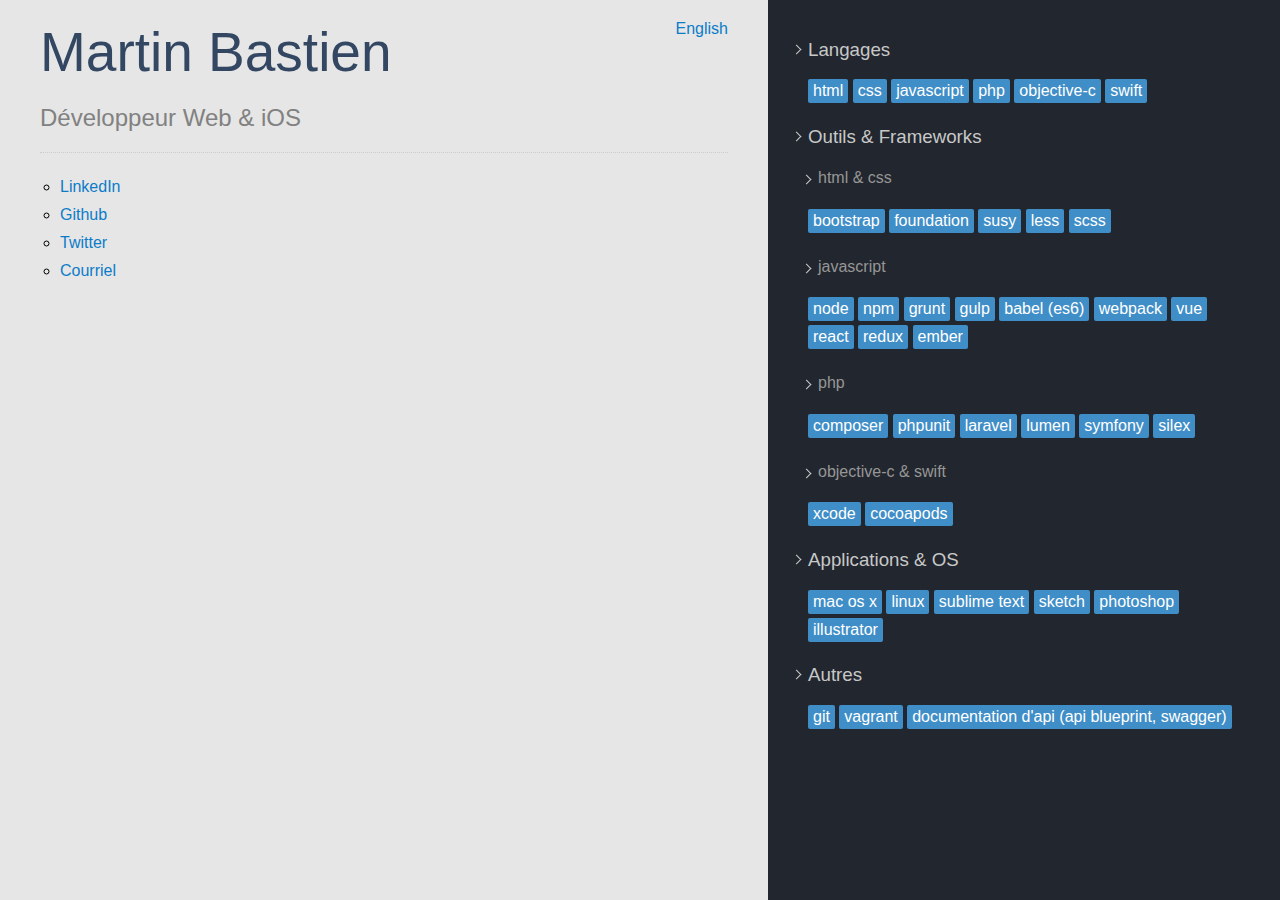
==== index.html @ 645cb945 "first commit" ====
<!doctype html>
<!-- Hello there. -->
<html lang="fr">
<head>
  <meta charset="utf-8" />
  <meta name="viewport" content="width=device-width, initial-scale=1" />
  <title>Martin Bastien, développeur Web</title>
  <meta name="description" content="Développeur Web et applications mobiles iOS. Montréal, QC, Canada." />
  <link rel="alternate" hreflang="en" href="http://www.martinbastien.com/en" />
  <link rel="stylesheet" href="/styles.css" />
</head>
<body>
  <main>
    <nav>
      <a href="/en">English</a>
    </nav>
    <header>
      <h1>Martin Bastien</h1>
      <h2>Développeur Web &amp; iOS</h2>
    </header>
    <ul>
      <li><a href="https://www.linkedin.com/in/martinbastien">LinkedIn</a></li>
      <li><a href="https://github.com/yuters">Github</a></li>
      <li><a href="https://www.twitter.com/martinbastien">Twitter</a></li>
      <li><a href="mailto:bastien.martin@gmail.com">Courriel</a></li>
    </ul>
  </main>
  <aside>
    <h3>Langages</h3>

    <ul>
      <li>html</li>
      <li>css</li>
      <li>javascript</li>
      <li>php</li>
      <li>objective-c</li>
      <li>swift</li>
    </ul>

    <h3>Outils &amp; Frameworks</h3>

    <h4>html &amp; css</h4>
    <ul>
      <li>bootstrap</li>
      <li>foundation</li>
      <li>susy</li>
      <li>less</li>
      <li>scss</li>
    </ul>

    <h4>javascript</h4>
    <ul>
      <li>node</li>
      <li>npm</li>
      <li>grunt</li>
      <li>gulp</li>
      <li>babel (es6)</li>
      <li>webpack</li>
      <li>vue</li>
      <li>react</li>
      <li>redux</li>
      <li>ember</li>
    </ul>

    <h4>php</h4>
    <ul>
      <li>composer</li>
      <li>phpunit</li>
      <li>laravel</li>
      <li>lumen</li>
      <li>symfony</li>
      <li>silex</li>
    </ul>

    <h4>objective-c &amp; swift</h4>
    <ul>
      <li>xcode</li>
      <li>cocoapods</li>
    </ul>

    <h3>Applications &amp; OS</h3>
    <ul>
      <li>mac os x</li>
      <li>linux</li>
      <li>sublime text</li>
      <li>sketch</li>
      <li>photoshop</li>
      <li>illustrator</li>
    </ul>

    <h3>Autres</h3>
    <ul>
      <li>git</li>
      <li>vagrant</li>
      <li>documentation d'api (api blueprint, swagger)</li>
    </ul>
  </aside>
</body>
</html>
---- styles.css ----
html, body {
  background-color: rgb(230, 230, 230);
  margin: 0;
  padding: 0;
  font-family: "SF UI Display", Helvetica, Arial, sans-serif;
  height: 100%;
}

h1 {
  color: rgb(51, 71, 99);
  font-weight: 100;
  font-size: 55px;
  margin: 0;
}

h2 {
  color: rgb(129, 129, 129);
  font-weight: 100;
  font-size: 24px;
  padding-bottom: 20px;
  border-bottom: 1px dotted #ccc;
}

a, a:visited, a:active {
  color: rgb(12, 124, 201);
  text-decoration: none;
}

ul {
  list-style-type: circle;
  padding-left: 20px;
}

ul li {
  padding: 5px 0;
}

main {
  float: left;
  box-sizing: border-box;
  margin: 0;
  width: 60%;
  padding: 20px 40px;
}

nav {
  float: right;
}

aside {
  background-color: rgb(34, 38, 46);
  color: white;
  float: right;
  box-sizing: border-box;
  margin: 0;
  width: 40%;
  padding: 20px 40px;
  height: 100%;
  overflow-y: auto;
}

aside h3, aside h4 {
  color: rgb(200, 200, 200);
  position: relative;
  font-weight: normal;
}

aside h3::before, aside h4::before {
  border-top: 1px solid #ccc;
  border-right: 1px solid #ccc;
  content: '';
  position: absolute;
  left: -15px;
  top: 7px;
  width: 6px;
  height: 6px;
  transform: rotate(45deg);
}

aside h4 {
  color: rgb(150, 150, 150);
  margin-left: 10px;
}

aside ul {
  list-style: none;
  margin: 0;
  padding: 0;
}

aside ul li {
  display: inline-block;
  background: rgb(63, 142, 199);
  padding: 3px 5px;
  border-radius: 2px;
  margin-bottom: 4px;
}

@media only screen and (max-width : 768px) {
  section, aside {
    float: none;
    height: auto;
    width: 100%;
  }
}
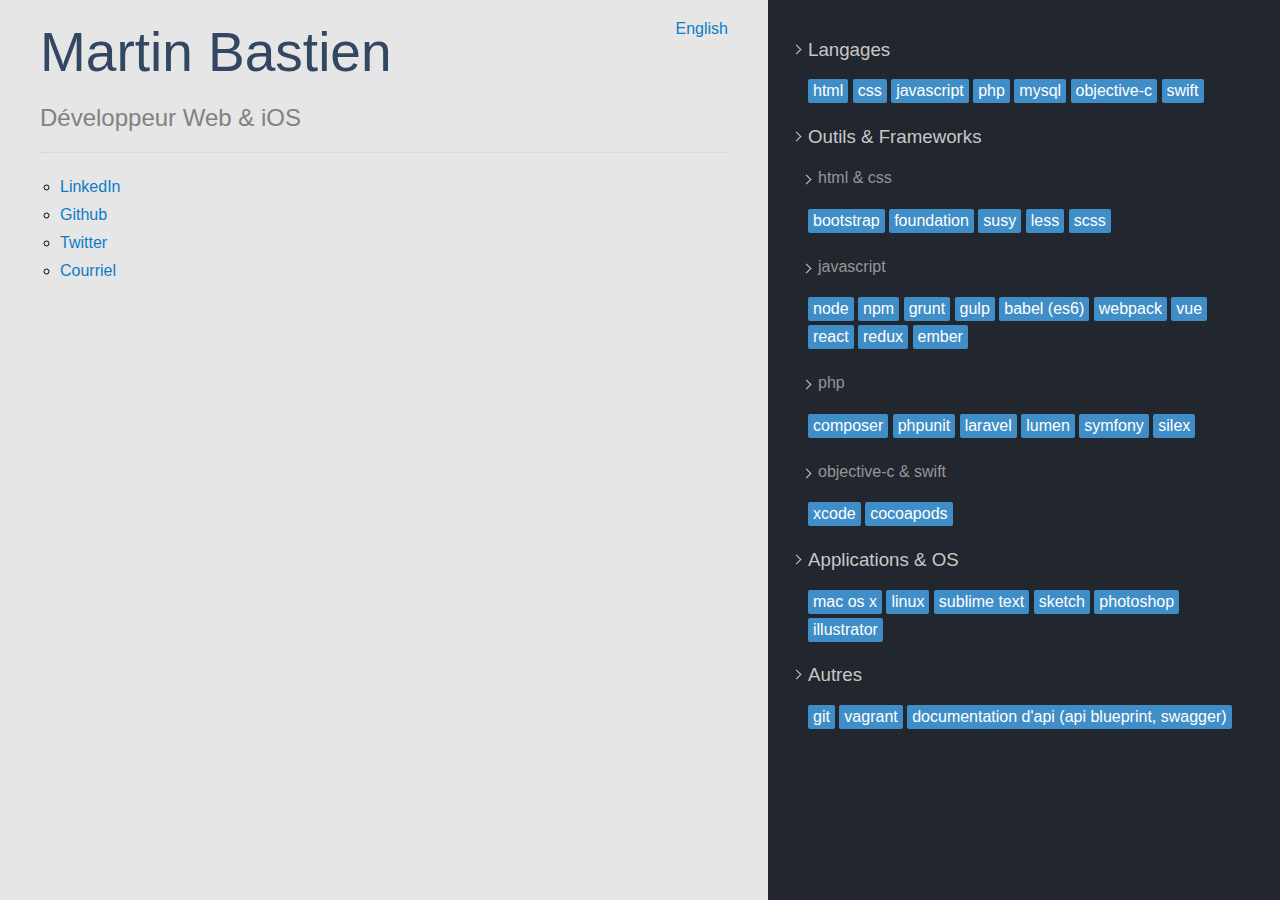
==== commit 90880ea6: "add mysql" ====
--- a/index.html
+++ b/index.html
@@ -33,6 +33,7 @@
       <li>css</li>
       <li>javascript</li>
       <li>php</li>
+      <li>mysql</li>
       <li>objective-c</li>
       <li>swift</li>
     </ul>
--- a/styles.css
+++ b/styles.css
@@ -97,7 +97,7 @@
 }
 
 @media only screen and (max-width : 768px) {
-  section, aside {
+  main, aside {
     float: none;
     height: auto;
     width: 100%;
